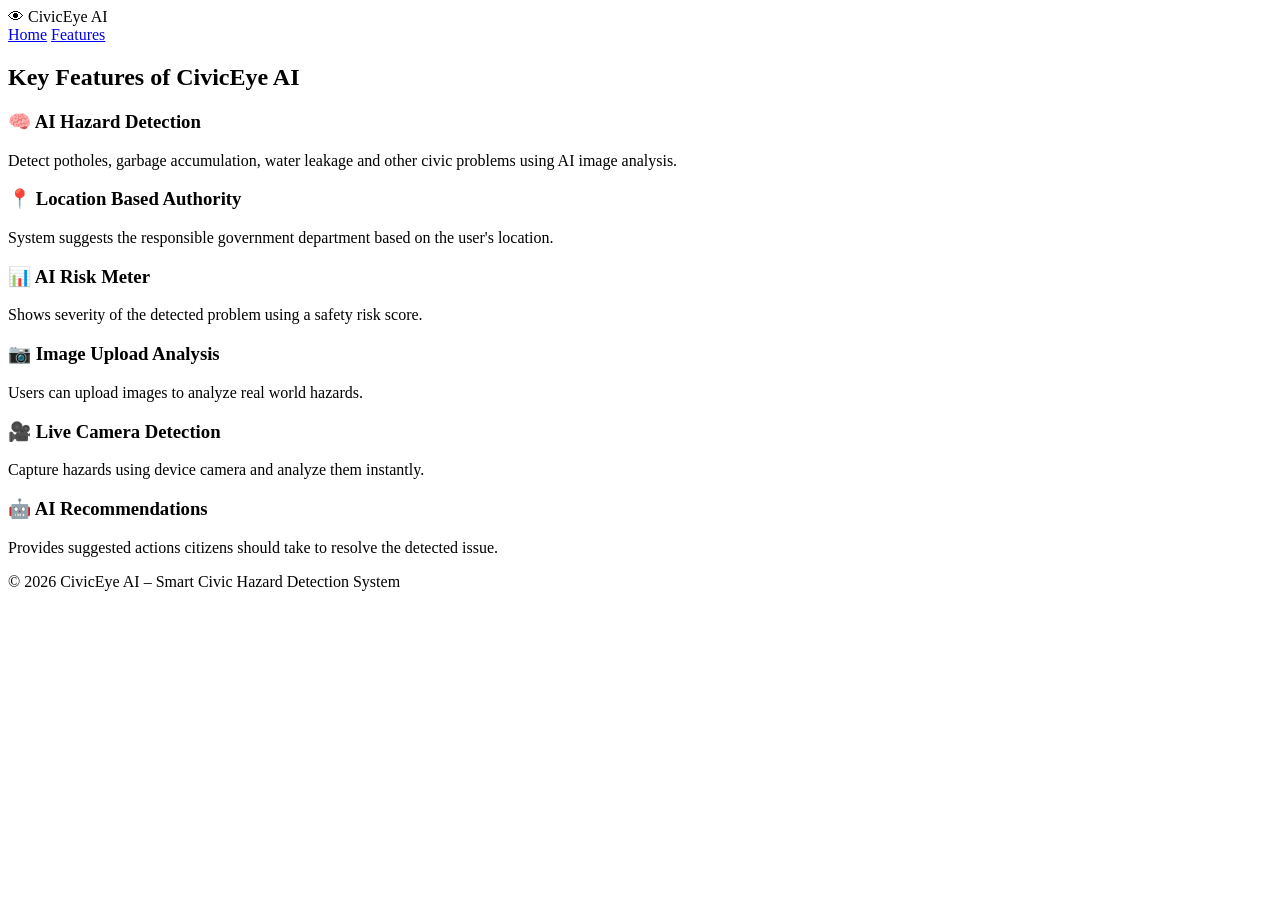
==== features.html @ 63ed0e68 "Add files via upload" ====
<!DOCTYPE html>
<html>

<head>

<title>CivicEye AI - Features</title>

<link rel="stylesheet" href="/static/style.css">

</head>

<body>

<header class="header">

<div class="logo">
👁 CivicEye <span class="ai">AI</span>
</div>

<nav>

<a href="/">Home</a>
<a href="/features">Features</a>

</nav>

</header>


<section class="features-section">

<h1>Key Features of CivicEye AI</h1>

<div class="feature-grid">


<div class="feature-card">

<h3>🧠 AI Hazard Detection</h3>

<p>
Detect potholes, garbage accumulation, water leakage and
other civic problems using AI image analysis.
</p>

</div>


<div class="feature-card">

<h3>📍 Location Based Authority</h3>

<p>
System suggests the responsible government department
based on the user's location.
</p>

</div>


<div class="feature-card">

<h3>📊 AI Risk Meter</h3>

<p>
Shows severity of the detected problem using a safety
risk score.
</p>

</div>


<div class="feature-card">

<h3>📷 Image Upload Analysis</h3>

<p>
Users can upload images to analyze real world hazards.
</p>

</div>


<div class="feature-card">

<h3>🎥 Live Camera Detection</h3>

<p>
Capture hazards using device camera and analyze them
instantly.
</p>

</div>


<div class="feature-card">

<h3>🤖 AI Recommendations</h3>

<p>
Provides suggested actions citizens should take to
resolve the detected issue.
</p>

</div>


</div>

</section>


<footer class="footer">

<p>
© 2026 CivicEye AI – Smart Civic Hazard Detection System
</p>

</footer>

</body>

</html>
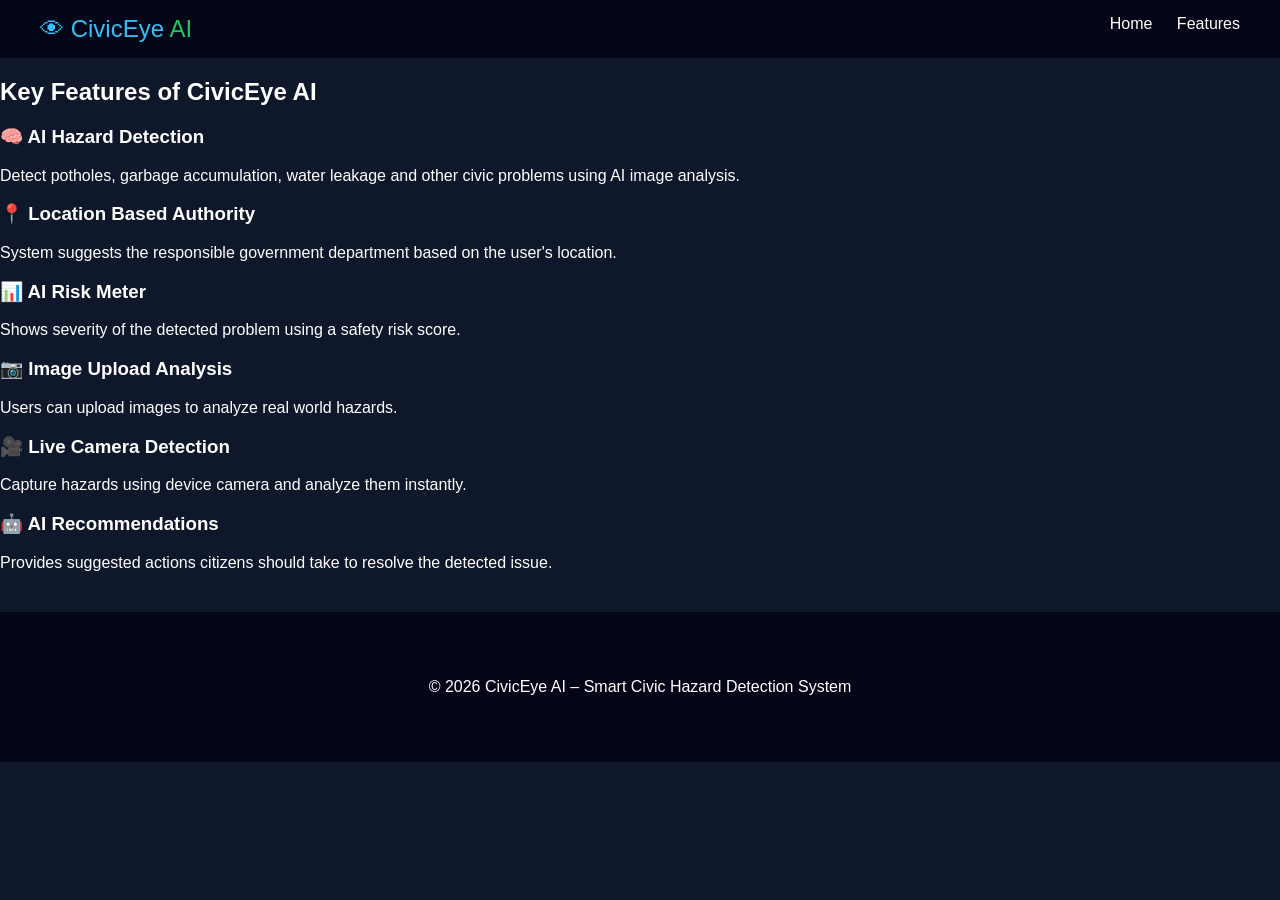
==== commit 3ea69364: "Fix HTML encoding issues in features.html" ====
--- a/features.html
+++ b/features.html
@@ -5,7 +5,7 @@
 
 <title>CivicEye AI - Features</title>
 
-<link rel="stylesheet" href="/static/style.css">
+<link rel="stylesheet" href="style.css">
 
 </head>
 
@@ -120,4 +120,4 @@
 
 </body>
 
-</html>+</html>
--- a/style.css
+++ b/style.css
@@ -0,0 +1,255 @@
+body{
+
+margin:0;
+font-family:Arial;
+background:#0f172a;
+color:white;
+
+}
+
+.header{
+
+display:flex;
+justify-content:space-between;
+padding:15px 40px;
+background:#020617;
+
+}
+
+.logo{
+
+font-size:24px;
+color:#38bdf8;
+
+}
+
+.ai{
+
+color:#22c55e;
+
+}
+
+nav a{
+
+color:white;
+margin-left:20px;
+text-decoration:none;
+
+}
+
+.hero{
+
+display:flex;
+justify-content:space-between;
+padding:60px;
+background:linear-gradient(135deg,#0f172a,#1e293b);
+
+}
+
+.hero-text h1{
+
+font-size:42px;
+
+}
+
+.hero-glow{
+
+width:200px;
+height:200px;
+background:radial-gradient(circle,#38bdf8,#1e293b);
+border-radius:50%;
+animation:pulse 3s infinite;
+
+}
+
+@keyframes pulse{
+
+0%{transform:scale(1)}
+50%{transform:scale(1.2)}
+100%{transform:scale(1)}
+
+}
+
+.container{
+
+width:600px;
+margin:auto;
+margin-top:40px;
+text-align:center;
+
+}
+
+video{
+
+width:100%;
+border-radius:10px;
+margin-top:10px;
+
+}
+
+button{
+
+padding:10px 20px;
+margin-top:10px;
+border:none;
+background:#38bdf8;
+border-radius:6px;
+cursor:pointer;
+
+}
+
+#loader{
+
+display:none;
+margin-top:20px;
+
+}
+
+.spinner{
+
+width:50px;
+height:50px;
+border:5px solid #333;
+border-top:5px solid #38bdf8;
+border-radius:50%;
+animation:spin 1s linear infinite;
+margin:auto;
+
+}
+
+@keyframes spin{
+
+0%{transform:rotate(0deg)}
+100%{transform:rotate(360deg)}
+
+}
+
+#riskMeter{
+
+width:100%;
+height:20px;
+background:#333;
+margin-top:20px;
+border-radius:10px;
+
+}
+
+#riskBar{
+
+height:20px;
+width:0%;
+background:red;
+
+}
+
+#resultBox{
+
+margin-top:20px;
+background:#020617;
+padding:20px;
+border-radius:10px;
+white-space:pre-wrap;
+
+}
+
+.footer{
+
+background:#020617;
+padding:30px;
+margin-top:40px;
+text-align:center;
+
+}
+#chatbox{
+
+width:100%;
+max-width:600px;
+margin:auto;
+background:#020617;
+padding:15px;
+border-radius:10px;
+
+}
+
+#chatMessages{
+
+height:200px;
+overflow-y:auto;
+margin-bottom:10px;
+background:#111;
+padding:10px;
+border-radius:6px;
+
+}
+
+#userInput{
+
+width:70%;
+padding:8px;
+
+}
+
+button{
+
+padding:8px 15px;
+
+}
+
+.footer{
+
+background:#020617;
+color:white;
+padding:50px 20px;
+
+}
+
+.footer-container{
+
+display:grid;
+grid-template-columns:repeat(auto-fit,minmax(200px,1fr));
+gap:30px;
+
+}
+
+.footer-section h3{
+
+margin-bottom:15px;
+font-size:20px;
+color:#38bdf8;
+
+}
+
+.footer-section ul{
+
+list-style:none;
+padding:0;
+
+}
+
+.footer-section ul li{
+
+margin-bottom:8px;
+
+}
+
+.footer-section a{
+
+color:#cbd5f5;
+text-decoration:none;
+
+}
+
+.footer-section a:hover{
+
+color:#38bdf8;
+
+}
+
+.footer-bottom{
+
+text-align:center;
+margin-top:30px;
+border-top:1px solid #1e293b;
+padding-top:15px;
+
+}
